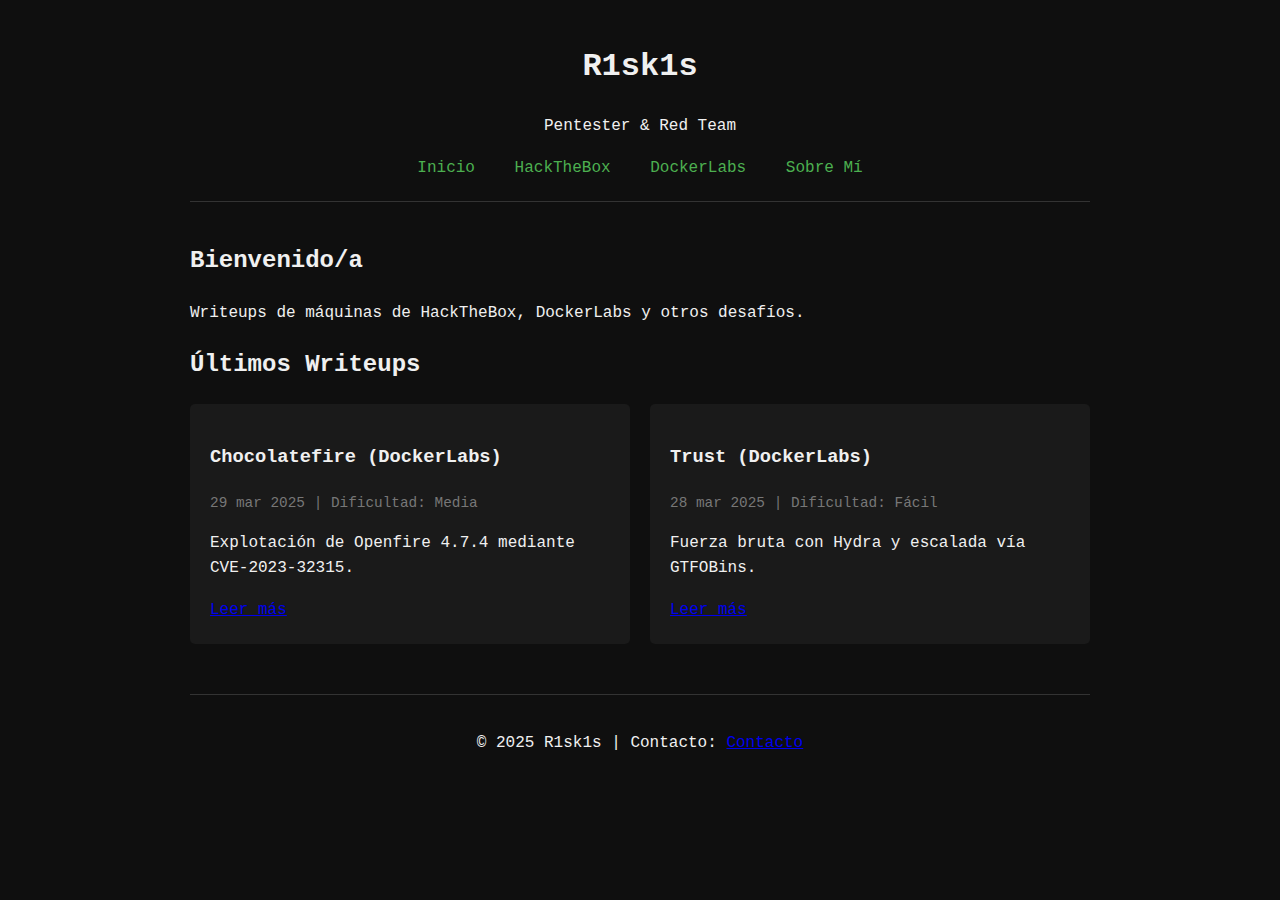
==== index.html @ e6e2215f "Portfolio Bryan Coedo" ====
<!DOCTYPE html>
<html lang="es">
<head>
    <meta charset="UTF-8">
    <meta name="viewport" content="width=device-width, initial-scale=1.0">
    <title>R1sk1s | Red Team</title>
    <link rel="stylesheet" href="styles/main.css">
    <style>
        /* Estilo adicional para las tarjetas */
        .writeup-grid {
            display: grid;
            grid-template-columns: repeat(auto-fill, minmax(300px, 1fr));
            gap: 20px;
            margin-top: 20px;
        }
        .writeup-card {
            background: #1a1a1a;
            padding: 20px;
            border-radius: 5px;
            transition: transform 0.3s;
        }
        .writeup-card:hover {
            transform: translateY(-5px);
        }
        .date {
            color: #777;
            font-size: 0.9em;
            margin: 5px 0;
        }
    </style>
</head>
<body>
    <header>
        <h1>R1sk1s</h1>
        <p>Pentester & Red Team</p>
        <nav>
            <a href="index.html">Inicio</a>
            <a href="htb.html">HackTheBox</a>
            <a href="docker.html">DockerLabs</a>
            <a href="about.html">Sobre Mí</a>
        </nav>
    </header>

    <main>
        <section class="intro">
            <h2>Bienvenido/a</h2>
            <p>Writeups de máquinas de HackTheBox, DockerLabs y otros desafíos.</p>
        </section>

        <section class="highlights">
            <h2>Últimos Writeups</h2>
            <div class="writeup-grid" id="latest-writeups">
                <!-- Las máquinas se cargarán aquí automáticamente -->
            </div>
        </section>
    </main>

    <footer>
        <p>© 2025 R1sk1s | Contacto: <a href="coedovillabryan.it@gmail.com">Contacto</a></p>
    </footer>

    <script>
        // Base de datos de máquinas (actualiza esto con tus writeups)
        const machines = [
            {
                title: "Chocolatefire",
                platform: "DockerLabs",
                date: "2025-03-29",
                difficulty: "Media",
                description: "Explotación de Openfire 4.7.4 mediante CVE-2023-32315.",
                link: "docker.html#chocolatefire"
            },
            {
                title: "Trust",
                platform: "DockerLabs",
                date: "2025-03-28",
                difficulty: "Fácil",
                description: "Fuerza bruta con Hydra y escalada vía GTFOBins.",
                link: "docker.html#trust"
            },
            // Añade más máquinas aquí...
        ];

        // Ordenar por fecha (más reciente primero)
        machines.sort((a, b) => new Date(b.date) - new Date(a.date));

        // Mostrar solo las 3 más recientes
        const latestMachines = machines.slice(0, 3);

        // Generar las tarjetas
        const container = document.getElementById('latest-writeups');
        
        latestMachines.forEach(machine => {
            const card = `
                <article class="writeup-card">
                    <h3>${machine.title} (${machine.platform})</h3>
                    <p class="date">${formatDate(machine.date)} | Dificultad: ${machine.difficulty}</p>
                    <p>${machine.description}</p>
                    <a href="${machine.link}">Leer más</a>
                </article>
            `;
            container.innerHTML += card;
        });

        // Función para formatear la fecha (29 mar 2025)
        function formatDate(dateString) {
            const options = { day: 'numeric', month: 'short', year: 'numeric' };
            const date = new Date(dateString);
            return date.toLocaleDateString('es-ES', options);
        }
    </script>
</body>
</html>
---- styles/main.css ----
body {
    font-family: 'Courier New', monospace;
    background: #0f0f0f;
    color: #f0f0f0;
    line-height: 1.6;
    max-width: 900px;
    margin: 0 auto;
    padding: 20px;
}

header {
    text-align: center;
    margin-bottom: 40px;
    border-bottom: 1px solid #333;
    padding-bottom: 20px;
}

nav a {
    margin: 0 15px;
    color: #4CAF50;
    text-decoration: none;
}

.writeup-grid {
    display: grid;
    grid-template-columns: repeat(auto-fill, minmax(250px, 1fr));
    gap: 20px;
}

.writeup-card {
    background: #1a1a1a;
    padding: 20px;
    border-radius: 5px;
}

.writeup-card:hover {
    transform: translateY(-5px);
    transition: 0.3s;
}

.date {
    color: #777;
    font-size: 0.9em;
}

footer {
    text-align: center;
    margin-top: 50px;
    padding-top: 20px;
    border-top: 1px solid #333;
}
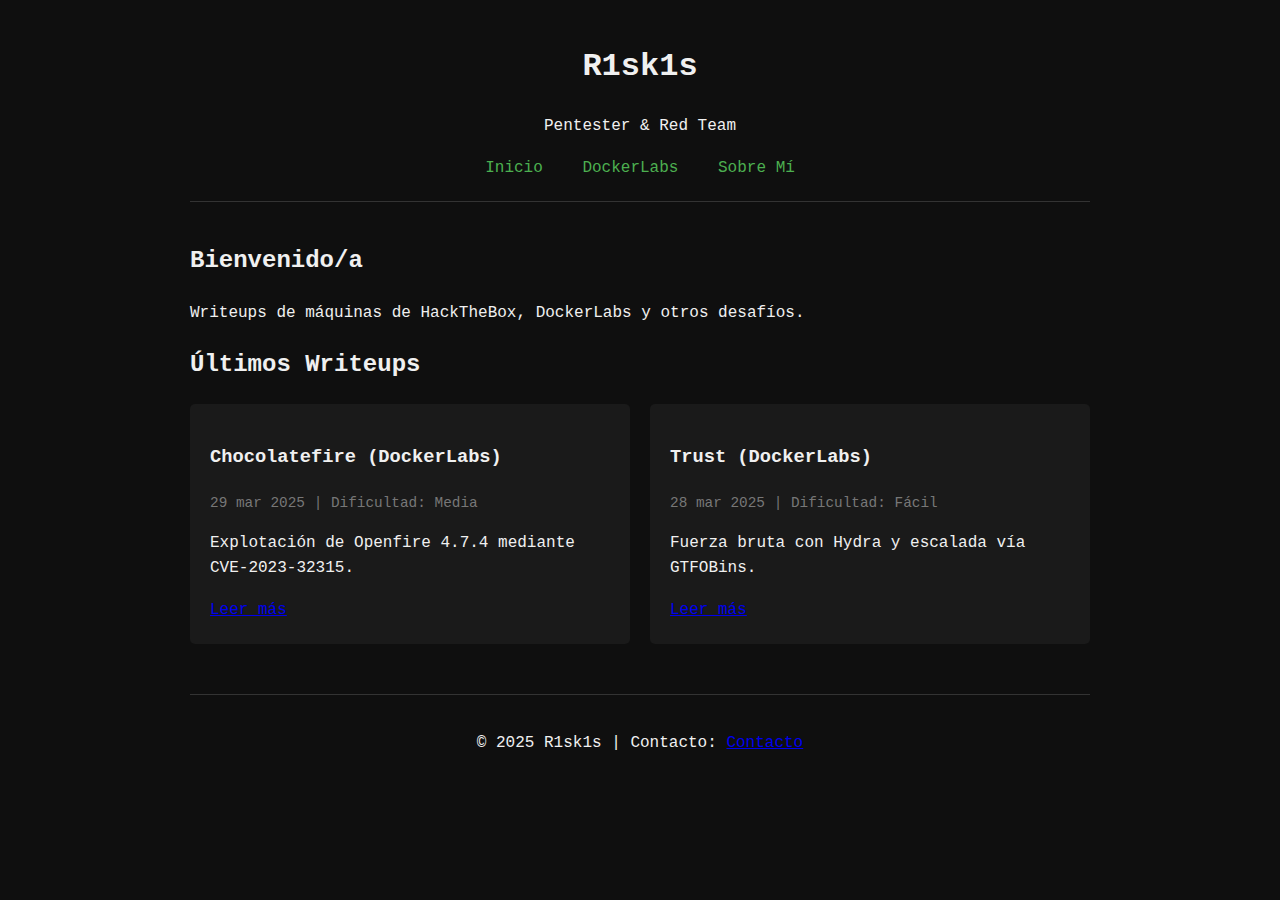
==== commit 67443727: "Update index.html" ====
--- a/index.html
+++ b/index.html
@@ -35,7 +35,7 @@
         <p>Pentester & Red Team</p>
         <nav>
             <a href="index.html">Inicio</a>
-            <a href="htb.html">HackTheBox</a>
+            <!--<a href="htb.html">HackTheBox</a>-->
             <a href="docker.html">DockerLabs</a>
             <a href="about.html">Sobre Mí</a>
         </nav>
@@ -110,4 +110,4 @@
         }
     </script>
 </body>
-</html>+</html>
--- a/styles/main.css
+++ b/styles/main.css
@@ -48,4 +48,93 @@
     margin-top: 50px;
     padding-top: 20px;
     border-top: 1px solid #333;
-}+}
+
+/* Estilo storytelling */
+.passion-mode {
+    background: #1a1a1a;
+    padding: 30px;
+    border-radius: 8px;
+    max-width: 700px;
+    margin: 0 auto;
+    position: relative;
+    border: 1px solid #333;
+    box-shadow: 0 0 15px rgba(76, 175, 80, 0.1);
+}
+
+.hacker-badge {
+    position: absolute;
+    top: -15px;
+    right: 20px;
+    background: #4CAF50;
+    color: #000;
+    padding: 5px 15px;
+    border-radius: 20px;
+    font-weight: bold;
+    font-size: 0.8em;
+}
+
+.passion-story {
+    margin-bottom: 30px;
+    line-height: 1.7;
+}
+
+.passion-story p {
+    margin-bottom: 15px;
+}
+
+.my-journey {
+    background: rgba(15, 15, 15, 0.7);
+    padding: 20px;
+    border-radius: 5px;
+    margin: 25px 0;
+}
+
+.timeline {
+    list-style: none;
+    padding: 0;
+    position: relative;
+}
+
+.timeline:before {
+    content: "";
+    position: absolute;
+    left: 15px;
+    top: 0;
+    bottom: 0;
+    width: 2px;
+    background: #4CAF50;
+}
+
+.timeline li {
+    position: relative;
+    padding-left: 40px;
+    margin-bottom: 20px;
+}
+
+.year {
+    position: absolute;
+    left: 0;
+    width: 30px;
+    text-align: right;
+    color: #4CAF50;
+    font-weight: bold;
+}
+
+.event {
+    display: inline-block;
+    padding-left: 10px;
+}
+
+.signature {
+    text-align: right;
+    font-style: italic;
+    color: #777;
+    margin-top: 40px;
+}
+
+.handwriting {
+    height: 30px;
+    opacity: 0.8;
+    margin-top: 5px;
+}
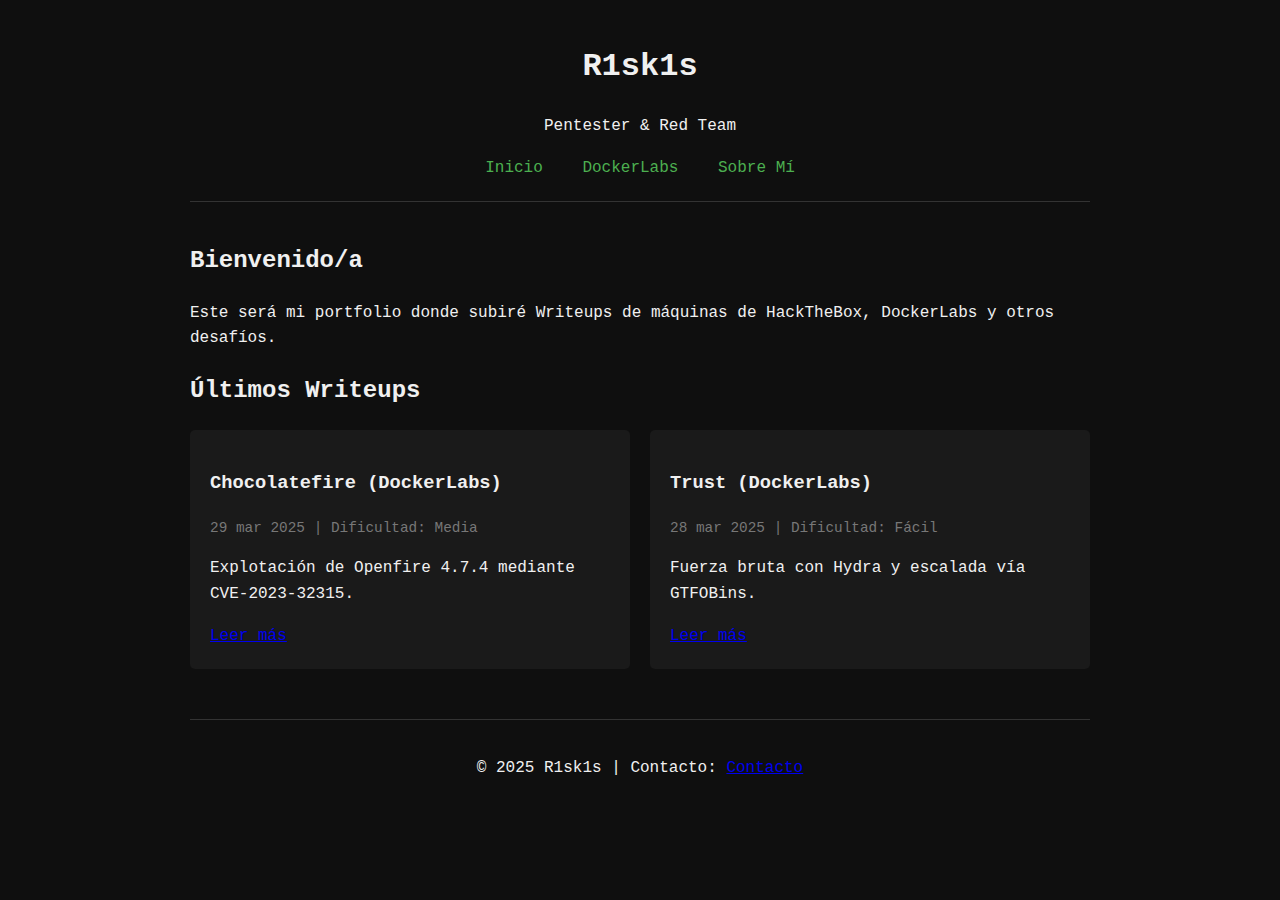
==== commit e99cb987: "update index.html" ====
--- a/index.html
+++ b/index.html
@@ -44,7 +44,7 @@
     <main>
         <section class="intro">
             <h2>Bienvenido/a</h2>
-            <p>Writeups de máquinas de HackTheBox, DockerLabs y otros desafíos.</p>
+            <p>Este será mi portfolio donde subiré Writeups de máquinas de HackTheBox, DockerLabs y otros desafíos.</p>
         </section>
 
         <section class="highlights">
